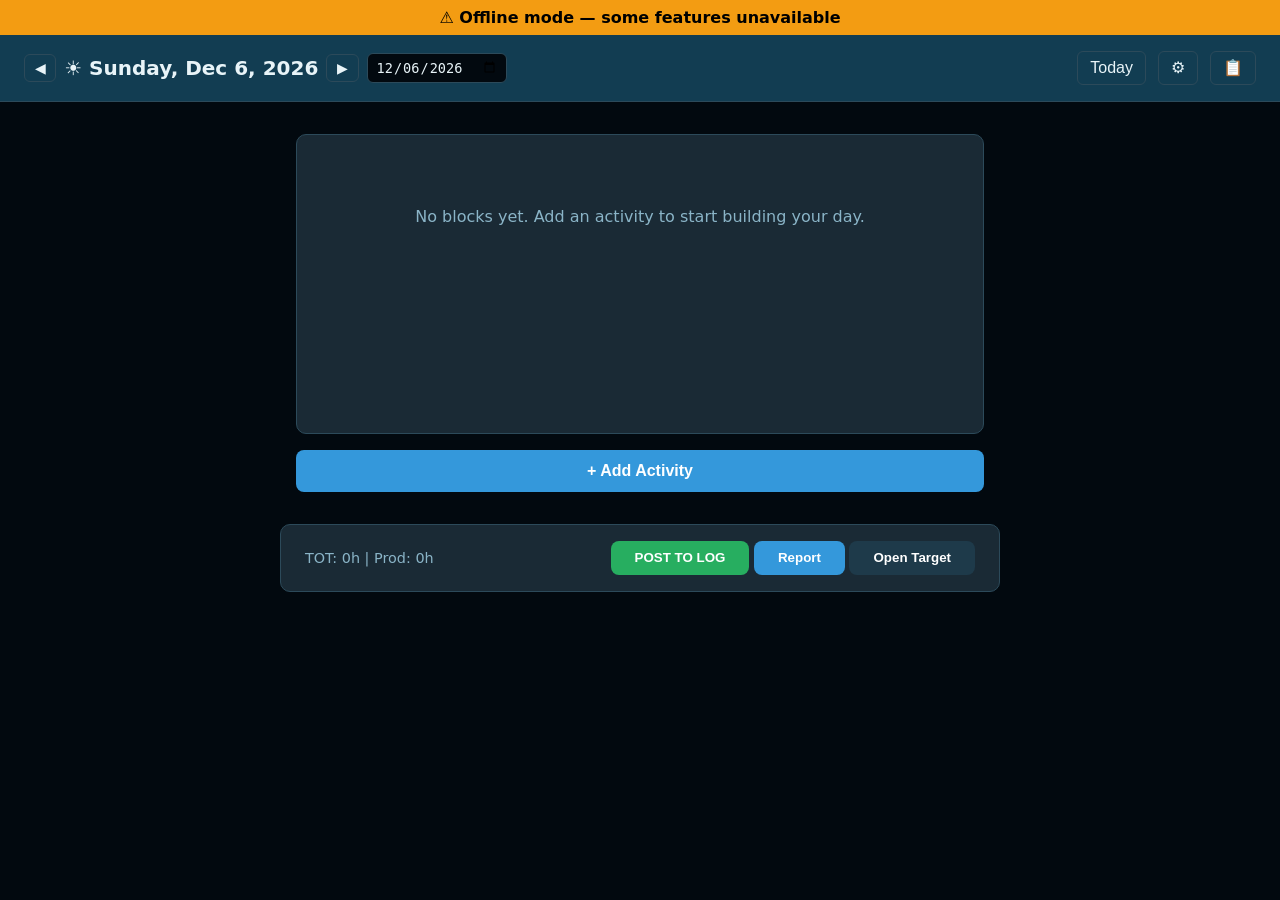
==== web/index.html @ ea5ffbc2 "Phase 5: Polish & Deploy - setup wizard, date nav, offline mode, cache busting, settings, shutdown" ====
<!DOCTYPE html>
<html lang="en">
<head>
  <meta charset="UTF-8">
  <meta name="viewport" content="width=device-width, initial-scale=1.0">
  <title>DayBuilder</title>
  <link rel="stylesheet" href="css/app.css">
</head>
<body>
  <div class="status-banner" id="offlineBanner">⚠ Offline mode — some features unavailable</div>

  <header>
    <div class="date-nav">
      <button id="btnPrev" title="Previous day">◀</button>
      <h1 id="dateTitle">☀ Loading...</h1>
      <button id="btnNext" title="Next day">▶</button>
      <input type="date" id="datePicker" title="Pick a date">
    </div>
    <div class="controls">
      <button id="btnToday" title="Go to today">Today</button>
      <button id="btnSettings" title="Settings">⚙</button>
      <button id="btnClipboard" title="Copy report">📋</button>
    </div>
  </header>

  <main>
    <div class="timeline" id="timeline">
      <div class="timeline-empty">No blocks yet. Add an activity to start building your day.</div>
    </div>
    <button class="add-btn" id="btnAdd">+ Add Activity</button>
  </main>

  <footer>
    <span id="daySummary">TOT: 0h | Prod: 0h</span>
    <div>
      <button class="post-btn" id="btnPost">POST TO LOG</button>
      <button class="post-btn" id="btnReport" style="background:var(--accent)">Report</button>
      <button class="post-btn" id="btnOpenTarget" style="background:var(--bg-surface)">Open Target</button>
    </div>
  </footer>

  <div id="validationContainer"></div>

  <script src="js/timeline.js"></script>
  <script src="js/guided.js"></script>
  <script src="js/post.js"></script>
  <script src="js/report.js"></script>
  <script src="js/settings.js"></script>
  <script src="js/app.js"></script>
</body>
</html>
---- web/css/app.css ----
:root {
  --bg-deep: #02090f;
  --bg-header: #123d52;
  --bg-card: #1a2a35;
  --bg-surface: #1e3a4a;
  --text-primary: #e8f4f8;
  --text-muted: #8ab4c7;
  --accent: #3498db;
  --accent-hover: #2980b9;
  --success: #27ae60;
  --warning: #f39c12;
  --danger: #e74c3c;
  --border: #2c4a5a;
}

* { margin: 0; padding: 0; box-sizing: border-box; }

body {
  font-family: 'Segoe UI', system-ui, sans-serif;
  background: var(--bg-deep);
  color: var(--text-primary);
  min-height: 100vh;
}

header {
  background: var(--bg-header);
  padding: 1rem 1.5rem;
  display: flex;
  align-items: center;
  justify-content: space-between;
  border-bottom: 1px solid var(--border);
}

header h1 {
  font-size: 1.25rem;
  font-weight: 600;
}

header .controls {
  display: flex;
  gap: 0.75rem;
}

header .controls button {
  background: none;
  border: 1px solid var(--border);
  color: var(--text-primary);
  padding: 0.4rem 0.75rem;
  border-radius: 6px;
  cursor: pointer;
  font-size: 1rem;
}

header .controls button:hover {
  background: var(--bg-surface);
}

main {
  max-width: 720px;
  margin: 2rem auto;
  padding: 0 1rem;
}

.timeline {
  background: var(--bg-card);
  border: 1px solid var(--border);
  border-radius: 10px;
  padding: 1.5rem;
  min-height: 300px;
}

.timeline-empty {
  text-align: center;
  color: var(--text-muted);
  padding: 3rem 1rem;
}

.add-btn {
  display: block;
  width: 100%;
  margin-top: 1rem;
  padding: 0.75rem;
  background: var(--accent);
  color: #fff;
  border: none;
  border-radius: 8px;
  font-size: 1rem;
  font-weight: 600;
  cursor: pointer;
}

.add-btn:hover { background: var(--accent-hover); }

footer {
  max-width: 720px;
  margin: 1.5rem auto;
  padding: 1rem 1.5rem;
  background: var(--bg-card);
  border: 1px solid var(--border);
  border-radius: 10px;
  display: flex;
  justify-content: space-between;
  align-items: center;
  color: var(--text-muted);
  font-size: 0.9rem;
}

.post-btn {
  padding: 0.6rem 1.5rem;
  background: var(--success);
  color: #fff;
  border: none;
  border-radius: 8px;
  font-weight: 600;
  cursor: pointer;
}

.post-btn:hover { background: #219a52; }

.status-banner {
  background: var(--warning);
  color: #000;
  text-align: center;
  padding: 0.5rem;
  font-weight: 600;
  display: none;
}

.status-banner.visible { display: block; }


/* Timeline blocks */
.tl-block {
  position: relative;
  padding: 0.75rem 1rem;
  margin: 0.25rem 0;
  background: var(--bg-surface);
  border-radius: 6px;
  border-left: 4px solid var(--accent);
  cursor: grab;
  user-select: none;
  transition: box-shadow 0.15s;
}

.tl-block:hover { box-shadow: 0 0 0 1px var(--accent); }
.tl-block.dragging { opacity: 0.5; }
.tl-block.drag-over { box-shadow: 0 -2px 0 0 var(--accent); }

.tl-time {
  font-size: 0.8rem;
  color: var(--text-muted);
  margin-bottom: 0.2rem;
}

.tl-label { font-weight: 600; text-transform: capitalize; }
.tl-memo { font-size: 0.85rem; color: var(--text-muted); margin-top: 0.2rem; }

/* Resize handles */
.tl-handle {
  position: absolute;
  left: 0; right: 0;
  height: 6px;
  cursor: ns-resize;
  opacity: 0;
  transition: opacity 0.2s;
}

.tl-handle-top { top: 0; border-radius: 6px 6px 0 0; }
.tl-handle-bottom { bottom: 0; border-radius: 0 0 6px 6px; }
.tl-block:hover .tl-handle { opacity: 1; background: rgba(52,152,219,0.3); }

/* Gap / Overlap */
.tl-gap {
  text-align: center;
  padding: 0.4rem;
  margin: 0.2rem 0;
  background: rgba(243,156,18,0.15);
  border: 1px dashed var(--warning);
  border-radius: 4px;
  font-size: 0.8rem;
  color: var(--warning);
}

.tl-overlap {
  text-align: center;
  padding: 0.4rem;
  margin: 0.2rem 0;
  background: rgba(231,76,60,0.15);
  border: 1px dashed var(--danger);
  border-radius: 4px;
  font-size: 0.8rem;
  color: var(--danger);
}

/* Edit popover */
.tl-popover {
  position: relative;
  background: var(--bg-card);
  border: 1px solid var(--accent);
  border-radius: 8px;
  padding: 1rem;
  margin: 0.5rem 0;
  z-index: 100;
}

.tl-popover label {
  display: block;
  font-size: 0.8rem;
  color: var(--text-muted);
  margin-bottom: 0.5rem;
}

.tl-popover input, .tl-popover select {
  display: block;
  width: 100%;
  padding: 0.4rem;
  margin-top: 0.2rem;
  background: var(--bg-deep);
  border: 1px solid var(--border);
  border-radius: 4px;
  color: var(--text-primary);
  font-size: 0.9rem;
}

.pop-actions {
  display: flex;
  gap: 0.5rem;
  margin-top: 0.75rem;
}

.pop-actions button {
  flex: 1;
  padding: 0.5rem;
  border: none;
  border-radius: 6px;
  font-weight: 600;
  cursor: pointer;
}

.pop-save { background: var(--accent); color: #fff; }
.pop-delete { background: var(--danger); color: #fff; }
.pop-close { background: var(--border); color: var(--text-primary); }


/* Guided entry modal */
.guided-overlay {
  position: fixed;
  inset: 0;
  background: rgba(2,9,15,0.85);
  display: flex;
  align-items: center;
  justify-content: center;
  z-index: 1000;
}

.guided-modal {
  background: var(--bg-card);
  border: 1px solid var(--border);
  border-radius: 12px;
  padding: 1.5rem;
  width: 90%;
  max-width: 420px;
  max-height: 80vh;
  overflow-y: auto;
}

.guided-content h2 {
  margin-bottom: 1rem;
  font-size: 1.1rem;
}

.guided-content h2 small { color: var(--text-muted); font-weight: 400; }

.guided-grid {
  display: grid;
  grid-template-columns: repeat(2, 1fr);
  gap: 0.5rem;
  margin-bottom: 1rem;
}

.guided-btn {
  padding: 0.75rem;
  background: var(--bg-surface);
  border: 1px solid var(--border);
  border-radius: 8px;
  color: var(--text-primary);
  font-size: 0.95rem;
  font-weight: 600;
  cursor: pointer;
  text-align: center;
  transition: background 0.15s;
}

.guided-btn:hover { background: var(--accent); }
.guided-icon { display: block; font-size: 1.5rem; margin-bottom: 0.25rem; }

.guided-back {
  display: block;
  margin-top: 0.75rem;
  background: none;
  border: none;
  color: var(--text-muted);
  cursor: pointer;
  font-size: 0.9rem;
}

.guided-back:hover { color: var(--text-primary); }

/* Numpad */
.guided-numpad {
  display: grid;
  grid-template-columns: repeat(3, 1fr);
  gap: 0.4rem;
  max-width: 240px;
  margin: 0 auto 0.5rem;
}

.guided-num {
  padding: 1rem;
  background: var(--bg-surface);
  border: 1px solid var(--border);
  border-radius: 8px;
  color: var(--text-primary);
  font-size: 1.25rem;
  font-weight: 700;
  cursor: pointer;
}

.guided-num:hover { background: var(--accent); }

.guided-qty-display {
  text-align: center;
  font-size: 2rem;
  font-weight: 700;
  margin-bottom: 0.75rem;
  color: var(--accent);
}

/* Time step */
.guided-time-options label {
  display: block;
  margin: 0.5rem 0 0.25rem;
  cursor: pointer;
}

.guided-time-options input[type="time"],
.guided-time-options input[type="number"] {
  background: var(--bg-deep);
  border: 1px solid var(--border);
  border-radius: 4px;
  color: var(--text-primary);
  padding: 0.4rem;
}

.guided-next, .guided-done {
  width: 100%;
  margin-top: 1rem;
  padding: 0.75rem;
  background: var(--accent);
  color: #fff;
  border: none;
  border-radius: 8px;
  font-size: 1rem;
  font-weight: 600;
  cursor: pointer;
}

.guided-next:hover, .guided-done:hover { background: var(--accent-hover); }

/* Recents */
.guided-recents {
  display: flex;
  flex-direction: column;
  gap: 0.4rem;
  margin-bottom: 0.75rem;
}

.guided-recent { text-align: left; }
.guided-new { background: var(--accent); color: #fff; }

.guided-memo-input {
  width: 100%;
  padding: 0.6rem;
  background: var(--bg-deep);
  border: 1px solid var(--border);
  border-radius: 6px;
  color: var(--text-primary);
  font-size: 1rem;
}


/* Validation panel */
.validation-panel { margin: 0.5rem 0; }
.validation-panel h3 { margin-bottom: 0.5rem; font-size: 0.9rem; color: var(--text-muted); }
.val-row { padding: 0.3rem 0; font-size: 0.85rem; }
.val-icon { margin-right: 0.5rem; font-weight: 700; }
.val-pass .val-icon { color: var(--success); }
.val-fail .val-icon { color: var(--danger); }
.val-warn .val-icon { color: var(--warning); }
.val-ok { color: var(--success); margin-top: 0.5rem; font-weight: 600; }
.val-blocked { color: var(--danger); margin-top: 0.5rem; font-weight: 600; }

/* Toast notifications */
.toast {
  position: fixed;
  bottom: 2rem;
  left: 50%;
  transform: translateX(-50%);
  padding: 0.75rem 1.5rem;
  border-radius: 8px;
  font-weight: 600;
  z-index: 2000;
  animation: fadeIn 0.2s;
}
.toast-success { background: var(--success); color: #fff; }
.toast-danger { background: var(--danger); color: #fff; }
@keyframes fadeIn { from { opacity: 0; transform: translateX(-50%) translateY(10px); } }

/* Report modal */
.report-modal { max-width: 500px; }
.report-table { width: 100%; border-collapse: collapse; margin: 0.5rem 0 1rem; }
.report-table th, .report-table td {
  padding: 0.4rem 0.75rem;
  border-bottom: 1px solid var(--border);
  text-align: left;
}
.report-table th { color: var(--text-muted); font-size: 0.8rem; }
.report-actions { display: flex; gap: 0.5rem; margin-top: 1rem; }


/* Date navigation */
.date-nav {
  display: flex;
  align-items: center;
  gap: 0.5rem;
}

.date-nav button {
  background: none;
  border: 1px solid var(--border);
  color: var(--text-primary);
  padding: 0.3rem 0.6rem;
  border-radius: 6px;
  cursor: pointer;
  font-size: 0.9rem;
}

.date-nav button:hover { background: var(--bg-surface); }

#datePicker {
  background: var(--bg-deep);
  border: 1px solid var(--border);
  border-radius: 6px;
  color: var(--text-primary);
  padding: 0.3rem 0.5rem;
  font-size: 0.85rem;
  cursor: pointer;
}

/* Settings panel */
.settings-overlay {
  position: fixed;
  inset: 0;
  background: rgba(2,9,15,0.85);
  display: flex;
  align-items: center;
  justify-content: center;
  z-index: 1000;
}

.settings-modal {
  background: var(--bg-card);
  border: 1px solid var(--border);
  border-radius: 12px;
  padding: 1.5rem;
  width: 90%;
  max-width: 460px;
  max-height: 80vh;
  overflow-y: auto;
}

.settings-modal h2 { margin-bottom: 1rem; }

.settings-modal label {
  display: block;
  font-size: 0.8rem;
  color: var(--text-muted);
  margin-bottom: 0.25rem;
  margin-top: 0.75rem;
}

.settings-modal input, .settings-modal select {
  width: 100%;
  padding: 0.5rem;
  background: var(--bg-deep);
  border: 1px solid var(--border);
  border-radius: 6px;
  color: var(--text-primary);
  font-size: 0.9rem;
}

.settings-actions {
  display: flex;
  gap: 0.5rem;
  margin-top: 1.25rem;
  flex-wrap: wrap;
}

.settings-actions button {
  flex: 1;
  min-width: 100px;
  padding: 0.6rem;
  border: none;
  border-radius: 6px;
  font-weight: 600;
  cursor: pointer;
}

.settings-save { background: var(--accent); color: #fff; }
.settings-close { background: var(--border); color: var(--text-primary); }
.settings-exit { background: var(--danger); color: #fff; }

.settings-version {
  margin-top: 1rem;
  padding-top: 0.75rem;
  border-top: 1px solid var(--border);
  font-size: 0.8rem;
  color: var(--text-muted);
}

.settings-reset {
  margin-top: 0.75rem;
  display: flex;
  gap: 0.4rem;
}

.settings-reset button {
  padding: 0.4rem 0.75rem;
  background: var(--bg-surface);
  border: 1px solid var(--border);
  border-radius: 6px;
  color: var(--text-muted);
  cursor: pointer;
  font-size: 0.8rem;
}

.settings-reset button:hover { color: var(--danger); border-color: var(--danger); }

.settings-toggle {
  display: flex;
  align-items: center;
  gap: 0.5rem;
  margin-top: 0.5rem;
}

.settings-toggle input[type="checkbox"] {
  width: auto;
  accent-color: var(--accent);
}
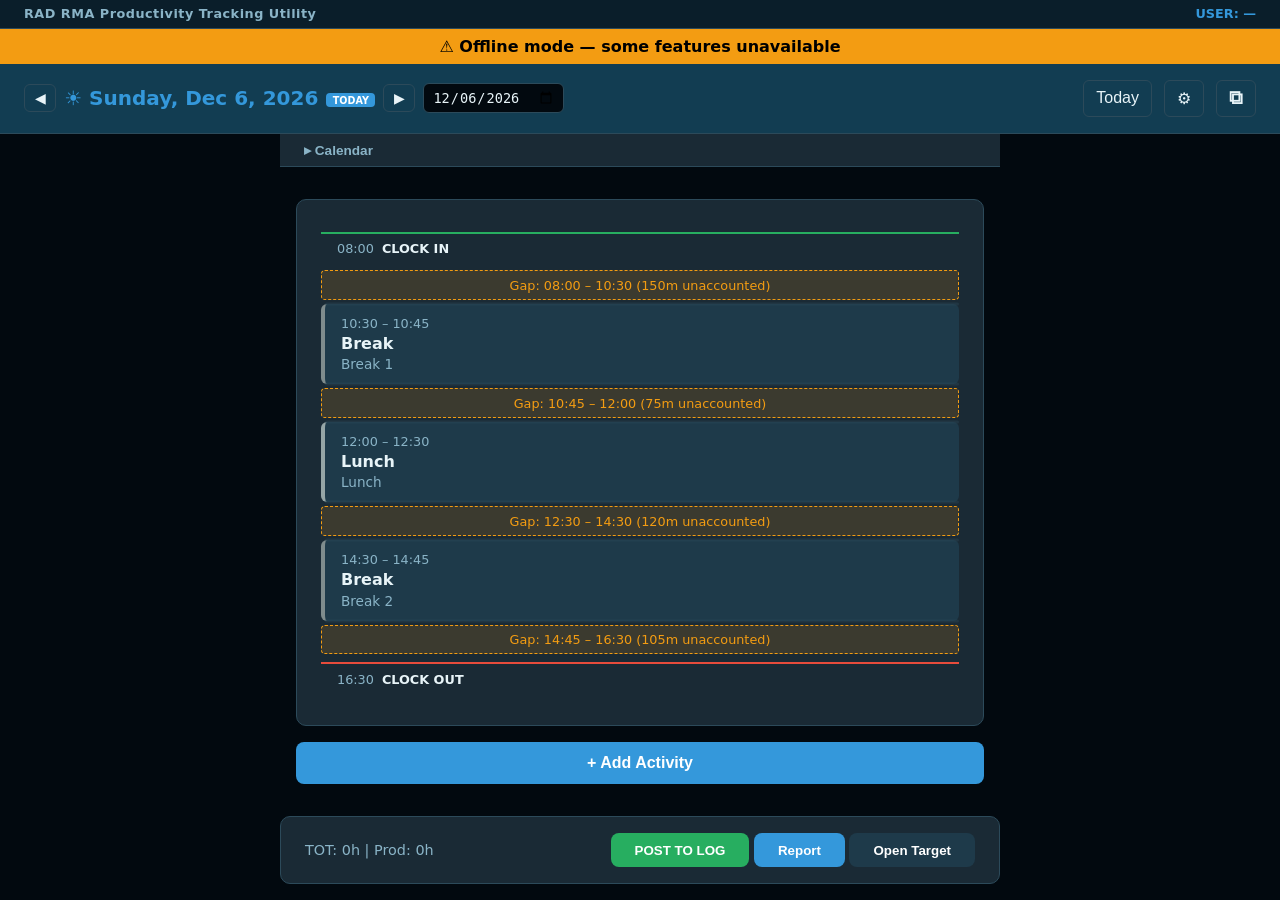
==== commit faffd252: "Revision 1: UX & Setup Overhaul (v2.6.0)" ====
--- a/web/index.html
+++ b/web/index.html
@@ -7,6 +7,11 @@
   <link rel="stylesheet" href="css/app.css">
 </head>
 <body>
+  <div class="title-bar">
+    <span class="title-bar-left">RAD RMA Productivity Tracking Utility</span>
+    <span class="title-bar-right" id="titleBarUser">USER: —</span>
+  </div>
+
   <div class="status-banner" id="offlineBanner">⚠ Offline mode — some features unavailable</div>
 
   <header>
@@ -19,9 +24,14 @@
     <div class="controls">
       <button id="btnToday" title="Go to today">Today</button>
       <button id="btnSettings" title="Settings">⚙</button>
-      <button id="btnClipboard" title="Copy report">📋</button>
+      <button id="btnClipboard" title="Copy report">⧉</button>
     </div>
   </header>
+
+  <div class="calendar-accordion" id="calendarAccordion">
+    <button class="calendar-toggle" id="calendarToggle">▸ Calendar</button>
+    <div class="calendar-body" id="calendarBody"></div>
+  </div>
 
   <main>
     <div class="timeline" id="timeline">
--- a/web/css/app.css
+++ b/web/css/app.css
@@ -15,6 +15,20 @@
 
 * { margin: 0; padding: 0; box-sizing: border-box; }
 
+/* Title bar */
+.title-bar {
+  background: #0a1e2a;
+  padding: 0.4rem 1.5rem;
+  display: flex;
+  justify-content: space-between;
+  align-items: center;
+  font-size: 0.8rem;
+  color: var(--text-muted);
+  border-bottom: 1px solid var(--border);
+}
+.title-bar-left { font-weight: 600; letter-spacing: 0.5px; }
+.title-bar-right { font-weight: 600; color: var(--accent); }
+
 body {
   font-family: 'Segoe UI', system-ui, sans-serif;
   background: var(--bg-deep);
@@ -159,15 +173,42 @@
 .tl-handle {
   position: absolute;
   left: 0; right: 0;
-  height: 6px;
+  height: 12px;
   cursor: ns-resize;
-  opacity: 0;
-  transition: opacity 0.2s;
-}
-
-.tl-handle-top { top: 0; border-radius: 6px 6px 0 0; }
-.tl-handle-bottom { bottom: 0; border-radius: 0 0 6px 6px; }
-.tl-block:hover .tl-handle { opacity: 1; background: rgba(52,152,219,0.3); }
+  opacity: 0.4;
+  transition: opacity 0.2s, background 0.2s;
+  z-index: 2;
+}
+
+.tl-handle-top { top: -6px; }
+.tl-handle-bottom { bottom: -6px; }
+.tl-handle::after {
+  content: '';
+  position: absolute;
+  left: 0; right: 0;
+  height: 3px;
+  top: 50%;
+  transform: translateY(-50%);
+  background: var(--border);
+  border-radius: 2px;
+  transition: background 0.15s;
+}
+.tl-block:hover .tl-handle { opacity: 1; }
+.tl-handle:hover::after, .tl-handle.active::after { background: var(--accent); }
+
+/* Resize tooltip */
+.tl-resize-tip {
+  position: fixed;
+  background: var(--accent);
+  color: #fff;
+  padding: 0.2rem 0.5rem;
+  border-radius: 4px;
+  font-size: 0.75rem;
+  font-weight: 700;
+  pointer-events: none;
+  z-index: 3000;
+  white-space: nowrap;
+}
 
 /* Gap / Overlap */
 .tl-gap {
@@ -179,7 +220,10 @@
   border-radius: 4px;
   font-size: 0.8rem;
   color: var(--warning);
-}
+  cursor: pointer;
+  transition: background 0.15s;
+}
+.tl-gap:hover { background: rgba(243,156,18,0.3); }
 
 .tl-overlap {
   text-align: center;
@@ -390,7 +434,7 @@
 
 
 /* Validation panel */
-.validation-panel { margin: 0.5rem 0; }
+.validation-panel { margin: 0.5rem 0; padding-left: 1.5rem; }
 .validation-panel h3 { margin-bottom: 0.5rem; font-size: 0.9rem; color: var(--text-muted); }
 .val-row { padding: 0.3rem 0; font-size: 0.85rem; }
 .val-icon { margin-right: 0.5rem; font-weight: 700; }
@@ -557,3 +601,127 @@
   width: auto;
   accent-color: var(--accent);
 }
+
+
+/* Calendar mini-map */
+.calendar-accordion {
+  max-width: 720px;
+  margin: 0 auto;
+  border-bottom: 1px solid var(--border);
+}
+.calendar-toggle {
+  width: 100%;
+  background: var(--bg-card);
+  border: none;
+  color: var(--text-muted);
+  padding: 0.5rem 1.5rem;
+  text-align: left;
+  cursor: pointer;
+  font-size: 0.85rem;
+  font-weight: 600;
+}
+.calendar-toggle:hover { color: var(--text-primary); }
+.calendar-body {
+  display: none;
+  background: var(--bg-card);
+  padding: 0.75rem 1.5rem 1rem;
+}
+.calendar-accordion.open .calendar-body { display: block; }
+.calendar-accordion.open .calendar-toggle::first-letter { /* arrow handled in JS */ }
+.cal-header {
+  display: flex;
+  justify-content: space-between;
+  align-items: center;
+  margin-bottom: 0.5rem;
+}
+.cal-header button {
+  background: none;
+  border: 1px solid var(--border);
+  color: var(--text-primary);
+  padding: 0.2rem 0.5rem;
+  border-radius: 4px;
+  cursor: pointer;
+}
+.cal-header span { font-weight: 600; font-size: 0.9rem; }
+.cal-grid {
+  display: grid;
+  grid-template-columns: repeat(7, 1fr);
+  gap: 3px;
+  text-align: center;
+}
+.cal-grid .cal-dow { font-size: 0.7rem; color: var(--text-muted); padding: 0.2rem; }
+.cal-day {
+  padding: 0.3rem;
+  border-radius: 4px;
+  font-size: 0.8rem;
+  cursor: pointer;
+  background: var(--bg-deep);
+  color: var(--text-muted);
+}
+.cal-day:hover { outline: 1px solid var(--accent); }
+.cal-day.weekend { opacity: 0.5; }
+.cal-day.today { outline: 2px solid var(--text-primary); }
+.cal-day.empty { visibility: hidden; cursor: default; }
+.cal-day.st-draft { background: var(--warning); color: #000; }
+.cal-day.st-complete { background: var(--accent); color: #fff; }
+.cal-day.st-posted { background: var(--success); color: #fff; }
+.cal-day.st-history { background: var(--bg-surface); color: var(--text-primary); }
+
+
+/* Date highlight — today */
+.date-today { color: var(--accent); font-weight: 700; }
+.date-today::after {
+  content: 'TODAY';
+  font-size: 0.6rem;
+  margin-left: 0.5rem;
+  padding: 0.1rem 0.4rem;
+  background: var(--accent);
+  color: #fff;
+  border-radius: 4px;
+  vertical-align: middle;
+}
+
+/* Clipboard icon contrast */
+#btnClipboard { font-size: 1.2rem; font-weight: 700; }
+
+/* Reconstructed data banner */
+.reconstructed-banner {
+  background: rgba(243,156,18,0.15);
+  border: 1px solid var(--warning);
+  color: var(--warning);
+  padding: 0.4rem 1rem;
+  border-radius: 6px;
+  font-size: 0.8rem;
+  font-weight: 600;
+  margin-bottom: 0.5rem;
+  display: none;
+}
+
+/* Device/qty accordion */
+.tl-device-accordion {
+  margin-top: 0.3rem;
+  font-size: 0.8rem;
+  color: var(--text-muted);
+  cursor: pointer;
+  user-select: none;
+}
+.tl-device-accordion .acc-toggle { display: inline; }
+.tl-device-accordion .acc-body { display: none; margin-top: 0.2rem; padding-left: 0.75rem; }
+.tl-device-accordion.open .acc-body { display: block; }
+.tl-device-accordion.open .acc-arrow { transform: rotate(90deg); display: inline-block; }
+
+/* Clock in/out markers */
+.tl-block.tl-marker {
+  padding: 0.3rem 1rem;
+  background: transparent;
+  border-left: none;
+  border-top: 2px solid var(--success);
+  border-bottom: none;
+  border-radius: 0;
+  cursor: pointer;
+  margin: 0.5rem 0;
+}
+.tl-block.tl-marker.clock-out { border-top-color: var(--danger); }
+.tl-marker .tl-label { font-size: 0.8rem; font-weight: 700; text-transform: uppercase; }
+.tl-marker .tl-time { display: inline; margin-right: 0.5rem; }
+.tl-marker .tl-handle { display: none; }
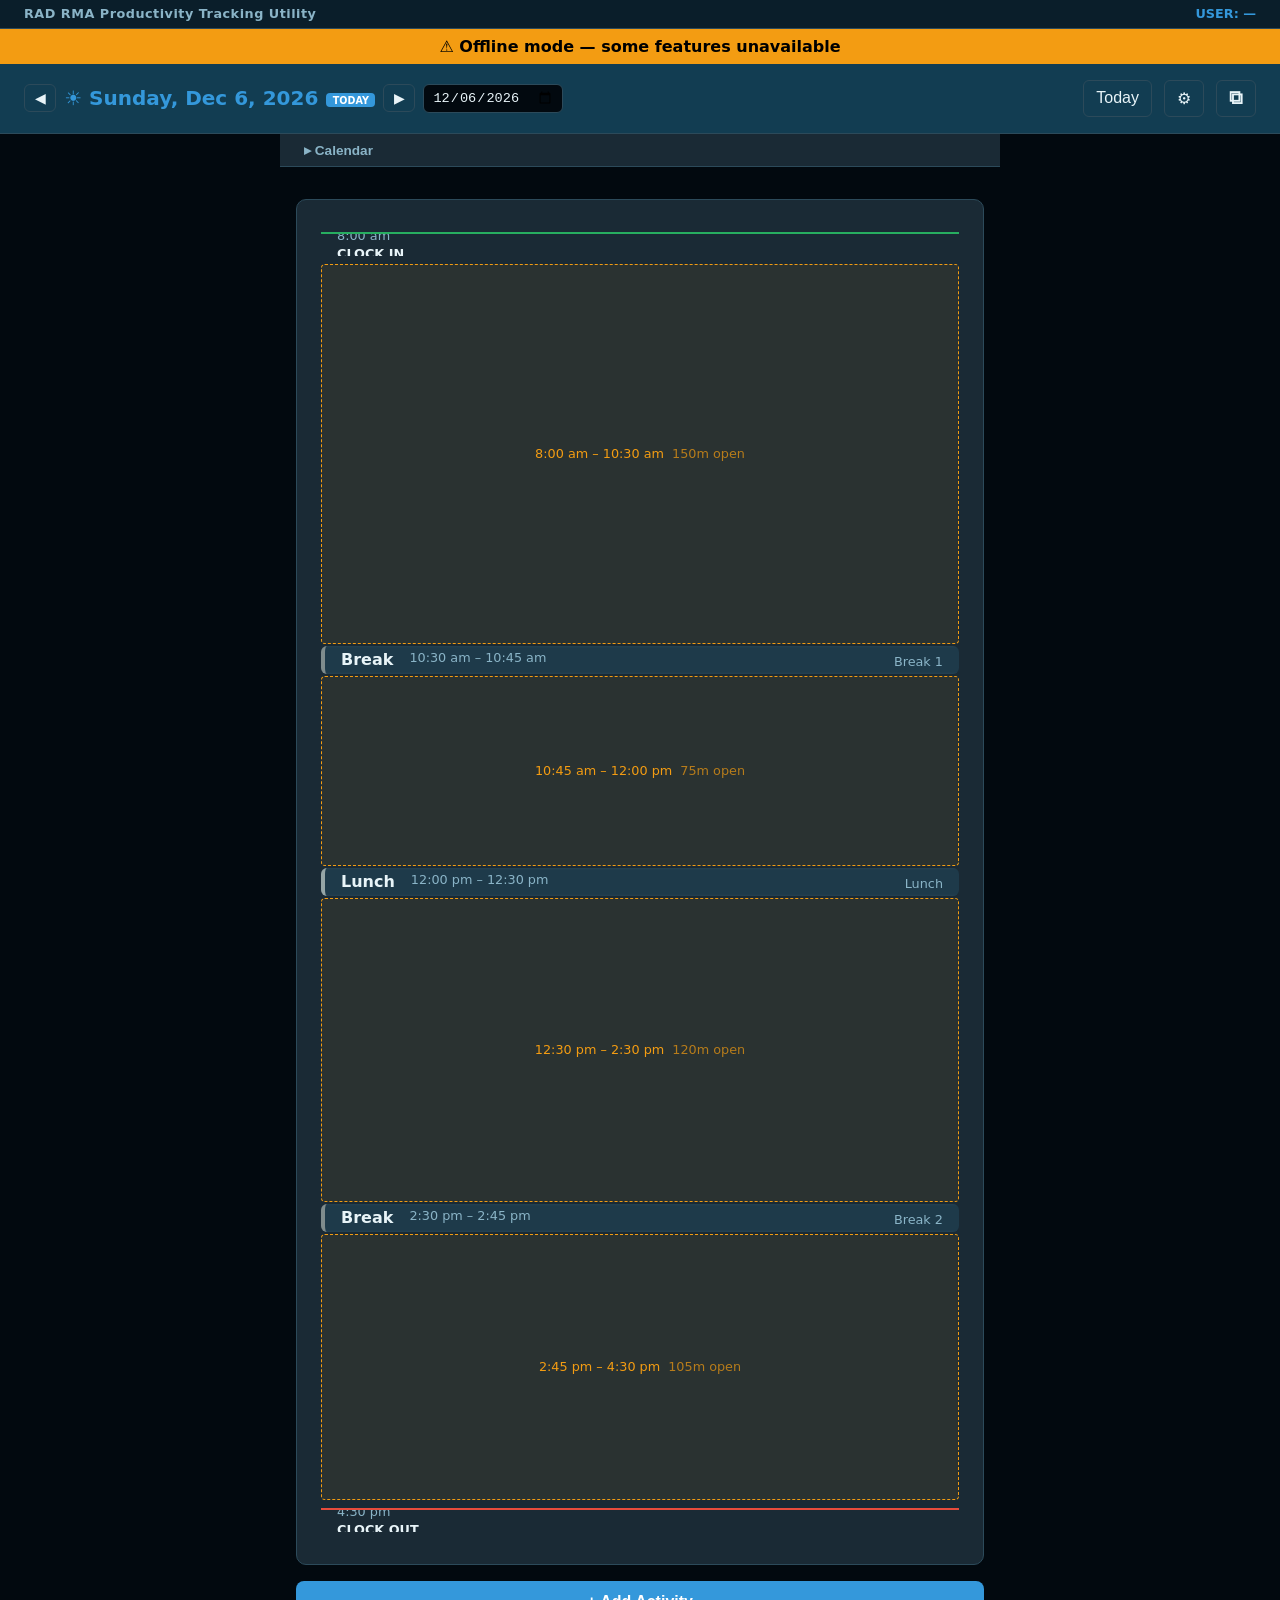
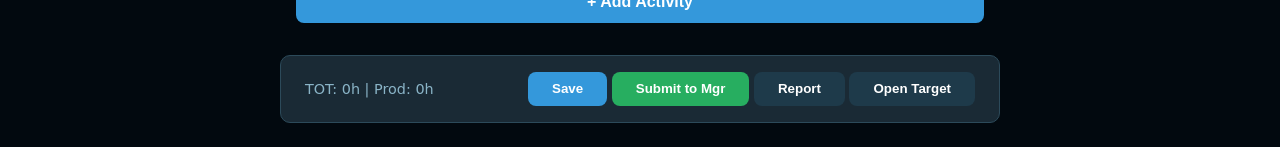
==== commit ba76a8ef: "add Save button (local+remote), rename Post to Submit to Mgr" ====
--- a/web/index.html
+++ b/web/index.html
@@ -43,8 +43,9 @@
   <footer>
     <span id="daySummary">TOT: 0h | Prod: 0h</span>
     <div>
-      <button class="post-btn" id="btnPost">POST TO LOG</button>
-      <button class="post-btn" id="btnReport" style="background:var(--accent)">Report</button>
+      <button class="post-btn" id="btnSave" style="background:var(--accent)">Save</button>
+      <button class="post-btn" id="btnPost" style="background:var(--success)">Submit to Mgr</button>
+      <button class="post-btn" id="btnReport" style="background:var(--bg-surface)">Report</button>
       <button class="post-btn" id="btnOpenTarget" style="background:var(--bg-surface)">Open Target</button>
     </div>
   </footer>
--- a/web/css/app.css
+++ b/web/css/app.css
@@ -146,19 +146,38 @@
 /* Timeline blocks */
 .tl-block {
   position: relative;
-  padding: 0.75rem 1rem;
-  margin: 0.25rem 0;
+  padding: 0.5rem 1rem;
+  margin: 2px 0;
   background: var(--bg-surface);
   border-radius: 6px;
   border-left: 4px solid var(--accent);
   cursor: grab;
   user-select: none;
-  transition: box-shadow 0.15s;
+  transition: box-shadow 0.15s, opacity 0.15s;
+  display: flex;
+  flex-direction: column;
+  justify-content: center;
+  overflow: hidden;
 }
 
 .tl-block:hover { box-shadow: 0 0 0 1px var(--accent); }
-.tl-block.dragging { opacity: 0.5; }
-.tl-block.drag-over { box-shadow: 0 -2px 0 0 var(--accent); }
+.tl-block.dragging { opacity: 0.3; transform: scale(0.98); }
+.tl-block.drag-over { box-shadow: 0 -3px 0 0 var(--accent); }
+
+/* Compact single-line blocks (break/lunch) */
+.tl-block.tl-compact {
+  padding: 0.2rem 1rem;
+  min-height: 0;
+}
+.tl-compact-row {
+  display: flex;
+  align-items: center;
+  gap: 1rem;
+  white-space: nowrap;
+}
+.tl-compact-row .tl-label { font-weight: 600; text-transform: capitalize; min-width: 50px; }
+.tl-compact-row .tl-time { font-size: 0.8rem; color: var(--text-muted); }
+.tl-compact-row .tl-memo { font-size: 0.8rem; color: var(--text-muted); margin-left: auto; }
 
 .tl-time {
   font-size: 0.8rem;
@@ -212,10 +231,12 @@
 
 /* Gap / Overlap */
 .tl-gap {
-  text-align: center;
-  padding: 0.4rem;
-  margin: 0.2rem 0;
-  background: rgba(243,156,18,0.15);
+  display: flex;
+  align-items: center;
+  justify-content: center;
+  gap: 0.5rem;
+  margin: 2px 0;
+  background: rgba(243,156,18,0.08);
   border: 1px dashed var(--warning);
   border-radius: 4px;
   font-size: 0.8rem;
@@ -223,7 +244,8 @@
   cursor: pointer;
   transition: background 0.15s;
 }
-.tl-gap:hover { background: rgba(243,156,18,0.3); }
+.tl-gap:hover { background: rgba(243,156,18,0.2); }
+.tl-gap .gap-dur { opacity: 0.7; }
 
 .tl-overlap {
   text-align: center;
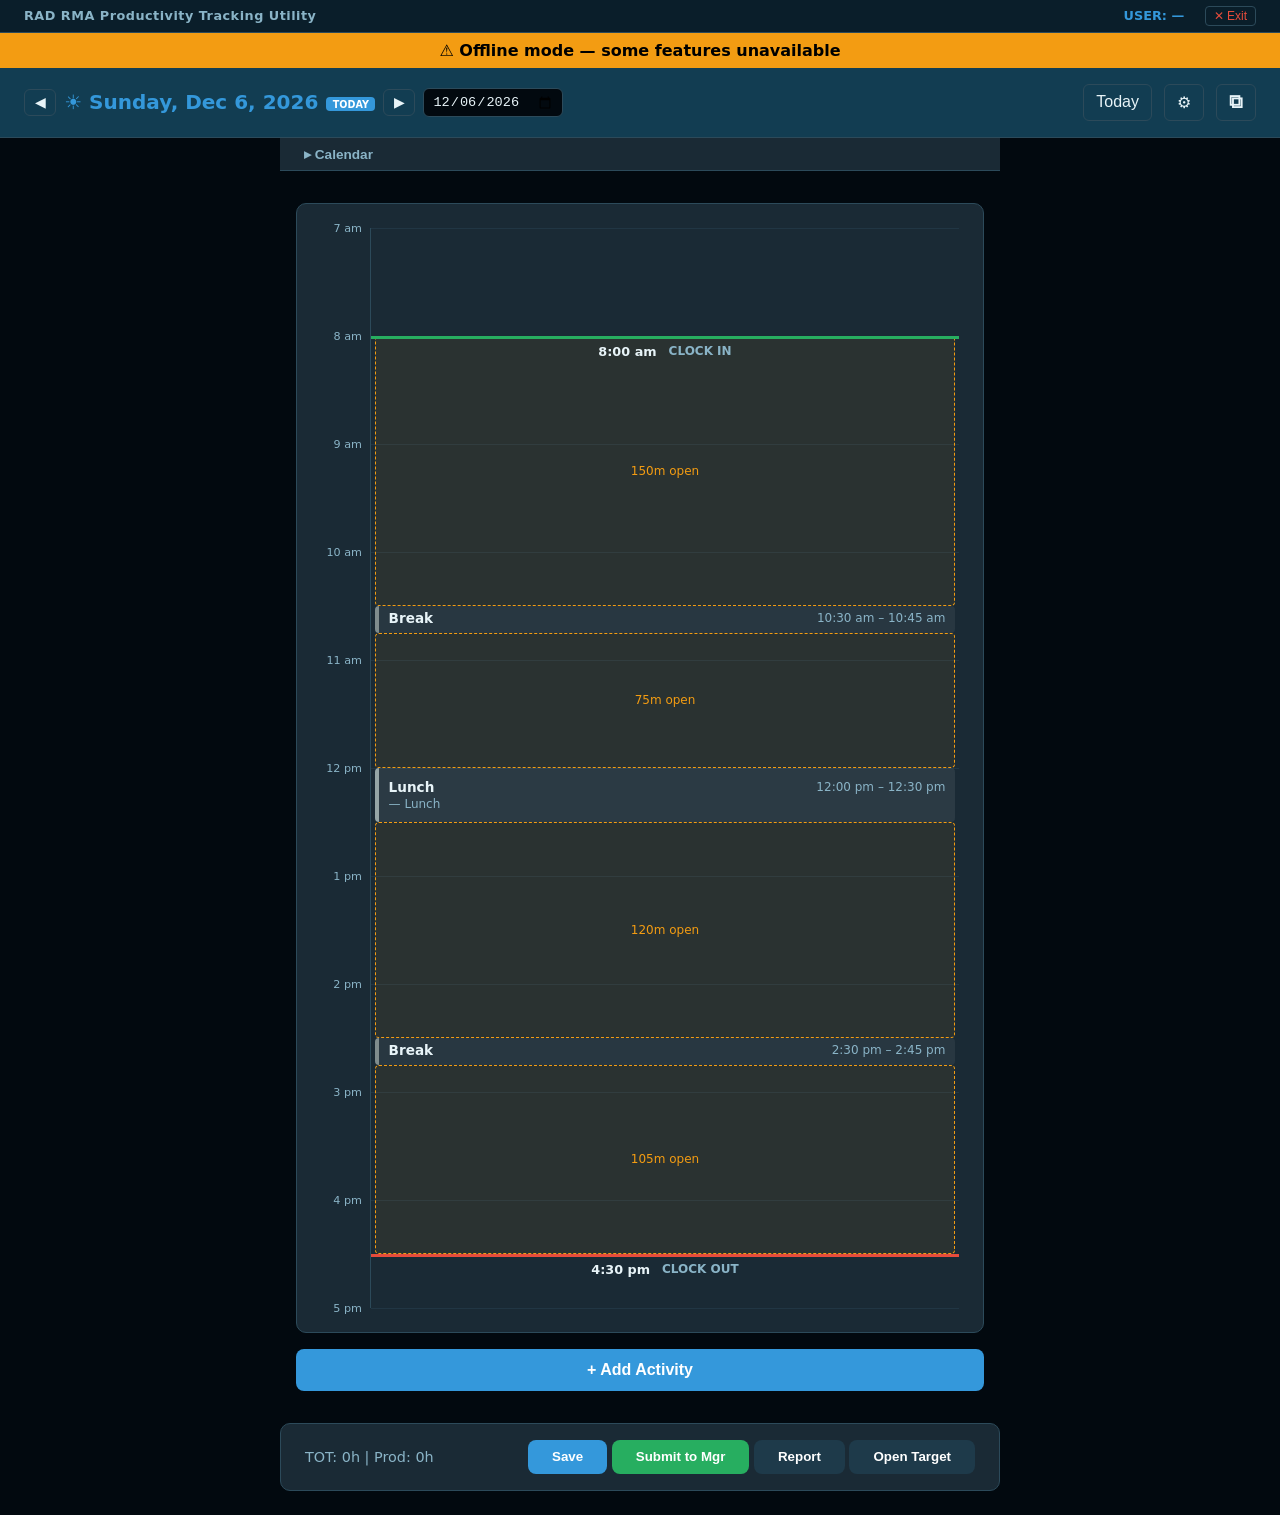
==== commit da108f56: "fix: add exit button to title bar and setup page Visible exit button always accessible regardless of" ====
--- a/web/index.html
+++ b/web/index.html
@@ -9,7 +9,7 @@
 <body>
   <div class="title-bar">
     <span class="title-bar-left">RAD RMA Productivity Tracking Utility</span>
-    <span class="title-bar-right" id="titleBarUser">USER: —</span>
+    <span class="title-bar-right"><span id="titleBarUser">USER: —</span> <button id="titleBarExit" title="Exit App" style="margin-left:1rem;background:none;border:1px solid var(--border);color:var(--danger);padding:0.1rem 0.5rem;border-radius:4px;cursor:pointer;font-size:0.75rem">✕ Exit</button></span>
   </div>
 
   <div class="status-banner" id="offlineBanner">⚠ Offline mode — some features unavailable</div>
--- a/web/css/app.css
+++ b/web/css/app.css
@@ -144,37 +144,105 @@
 
 
 /* Timeline blocks */
+.tl-wrapper {
+  display: flex;
+  gap: 0;
+}
+
+.tl-gutter {
+  width: 50px;
+  position: relative;
+  flex-shrink: 0;
+  border-right: 1px solid var(--border);
+}
+
+.tl-hour {
+  position: absolute;
+  right: 8px;
+  font-size: 0.7rem;
+  color: var(--text-muted);
+  transform: translateY(-50%);
+  white-space: nowrap;
+}
+
+.tl-track {
+  flex: 1;
+  position: relative;
+  min-height: 400px;
+}
+
+.tl-gridline {
+  position: absolute;
+  left: 0; right: 0;
+  height: 1px;
+  background: var(--border);
+  opacity: 0.4;
+  pointer-events: none;
+}
+
+.tl-dropzone {
+  position: absolute;
+  left: 0; right: 0;
+  z-index: 0;
+  transition: background 0.1s;
+}
+.tl-dropzone.dz-hover {
+  background: rgba(52, 152, 219, 0.15);
+  outline: 1px dashed var(--accent);
+  border-radius: 3px;
+}
+
 .tl-block {
-  position: relative;
-  padding: 0.5rem 1rem;
-  margin: 2px 0;
-  background: var(--bg-surface);
-  border-radius: 6px;
+  position: absolute;
+  left: 4px; right: 4px;
   border-left: 4px solid var(--accent);
+  border-radius: 4px;
+  padding: 0.3rem 0.6rem;
   cursor: grab;
   user-select: none;
-  transition: box-shadow 0.15s, opacity 0.15s;
+  overflow: hidden;
+  transition: box-shadow 0.15s;
   display: flex;
   flex-direction: column;
   justify-content: center;
-  overflow: hidden;
-}
-
-.tl-block:hover { box-shadow: 0 0 0 1px var(--accent); }
-.tl-block.dragging { opacity: 0.3; transform: scale(0.98); }
-.tl-block.drag-over { box-shadow: 0 -3px 0 0 var(--accent); }
+}
+
+.tl-block:hover { box-shadow: 0 0 0 1px var(--accent); z-index: 5; }
+.tl-block.dragging { opacity: 0.3; }
+.tl-block.drag-over { box-shadow: 0 0 0 2px var(--accent); }
+
+.tl-block-header {
+  display: flex;
+  justify-content: space-between;
+  align-items: center;
+  gap: 0.5rem;
+}
+
+.tl-block-label { font-weight: 600; font-size: 0.85rem; white-space: nowrap; overflow: hidden; text-overflow: ellipsis; }
+.tl-block-time { font-size: 0.75rem; color: var(--text-muted); white-space: nowrap; }
+.tl-block-memo { font-size: 0.75rem; color: var(--text-muted); margin-top: 2px; overflow: hidden; text-overflow: ellipsis; white-space: nowrap; }
+
+/* Clock markers */
+.tl-block.tl-marker {
+  left: 0; right: 0;
+  height: 28px !important;
+  background: transparent;
+  border-left: none;
+  border-top: 3px solid var(--success);
+  border-radius: 0;
+  padding: 0 0.6rem;
+  cursor: pointer;
+  flex-direction: row;
+  align-items: center;
+  gap: 0.75rem;
+}
+.tl-block.tl-marker .tl-marker-time { font-size: 0.8rem; font-weight: 700; color: var(--text-primary); }
+.tl-block.tl-marker .tl-marker-label { font-size: 0.75rem; font-weight: 600; text-transform: uppercase; color: var(--text-muted); }
+.tl-block.tl-marker[style*="border-color: #e74c3c"] { border-top-color: var(--danger); }
 
 /* Compact single-line blocks (break/lunch) */
-.tl-block.tl-compact {
-  padding: 0.2rem 1rem;
-  min-height: 0;
-}
-.tl-compact-row {
-  display: flex;
-  align-items: center;
-  gap: 1rem;
-  white-space: nowrap;
-}
+.tl-block.tl-compact { padding: 0.2rem 0.6rem; }
+.tl-compact-row { display: flex; align-items: center; gap: 1rem; white-space: nowrap; }
 .tl-compact-row .tl-label { font-weight: 600; text-transform: capitalize; min-width: 50px; }
 .tl-compact-row .tl-time { font-size: 0.8rem; color: var(--text-muted); }
 .tl-compact-row .tl-memo { font-size: 0.8rem; color: var(--text-muted); margin-left: auto; }
@@ -192,28 +260,28 @@
 .tl-handle {
   position: absolute;
   left: 0; right: 0;
-  height: 12px;
+  height: 14px;
   cursor: ns-resize;
-  opacity: 0.4;
-  transition: opacity 0.2s, background 0.2s;
-  z-index: 2;
-}
-
-.tl-handle-top { top: -6px; }
-.tl-handle-bottom { bottom: -6px; }
+  z-index: 10;
+}
+
+.tl-handle-top { top: -7px; }
+.tl-handle-bottom { bottom: -7px; }
+
 .tl-handle::after {
   content: '';
   position: absolute;
-  left: 0; right: 0;
+  left: 10%; right: 10%;
   height: 3px;
   top: 50%;
   transform: translateY(-50%);
-  background: var(--border);
+  background: transparent;
   border-radius: 2px;
   transition: background 0.15s;
 }
-.tl-block:hover .tl-handle { opacity: 1; }
-.tl-handle:hover::after, .tl-handle.active::after { background: var(--accent); }
+
+.tl-block:hover .tl-handle::after { background: var(--accent); opacity: 0.6; }
+.tl-handle:hover::after { background: var(--accent) !important; opacity: 1 !important; height: 4px; }
 
 /* Resize tooltip */
 .tl-resize-tip {
@@ -231,15 +299,15 @@
 
 /* Gap / Overlap */
 .tl-gap {
+  position: absolute;
+  left: 4px; right: 4px;
   display: flex;
   align-items: center;
   justify-content: center;
-  gap: 0.5rem;
-  margin: 2px 0;
   background: rgba(243,156,18,0.08);
   border: 1px dashed var(--warning);
   border-radius: 4px;
-  font-size: 0.8rem;
+  font-size: 0.75rem;
   color: var(--warning);
   cursor: pointer;
   transition: background 0.15s;
@@ -258,15 +326,26 @@
   color: var(--danger);
 }
 
-/* Edit popover */
+/* Edit popover — speech bubble */
 .tl-popover {
-  position: relative;
+  position: fixed;
   background: var(--bg-card);
   border: 1px solid var(--accent);
   border-radius: 8px;
-  padding: 1rem;
-  margin: 0.5rem 0;
-  z-index: 100;
+  padding: 0.75rem;
+  z-index: 2000;
+  width: 240px;
+  box-shadow: 0 4px 20px rgba(0,0,0,0.5);
+}
+
+.tl-popover .pop-arrow {
+  position: absolute;
+  left: -8px;
+  top: 12px;
+  width: 0; height: 0;
+  border-top: 8px solid transparent;
+  border-bottom: 8px solid transparent;
+  border-right: 8px solid var(--accent);
 }
 
 .tl-popover label {
@@ -732,18 +811,4 @@
 .tl-device-accordion.open .acc-body { display: block; }
 .tl-device-accordion.open .acc-arrow { transform: rotate(90deg); display: inline-block; }
 
-/* Clock in/out markers */
-.tl-block.tl-marker {
-  padding: 0.3rem 1rem;
-  background: transparent;
-  border-left: none;
-  border-top: 2px solid var(--success);
-  border-bottom: none;
-  border-radius: 0;
-  cursor: pointer;
-  margin: 0.5rem 0;
-}
-.tl-block.tl-marker.clock-out { border-top-color: var(--danger); }
-.tl-marker .tl-label { font-size: 0.8rem; font-weight: 700; text-transform: uppercase; }
-.tl-marker .tl-time { display: inline; margin-right: 0.5rem; }
-.tl-marker .tl-handle { display: none; }+/* Clock markers — handled in .tl-block.tl-marker above */
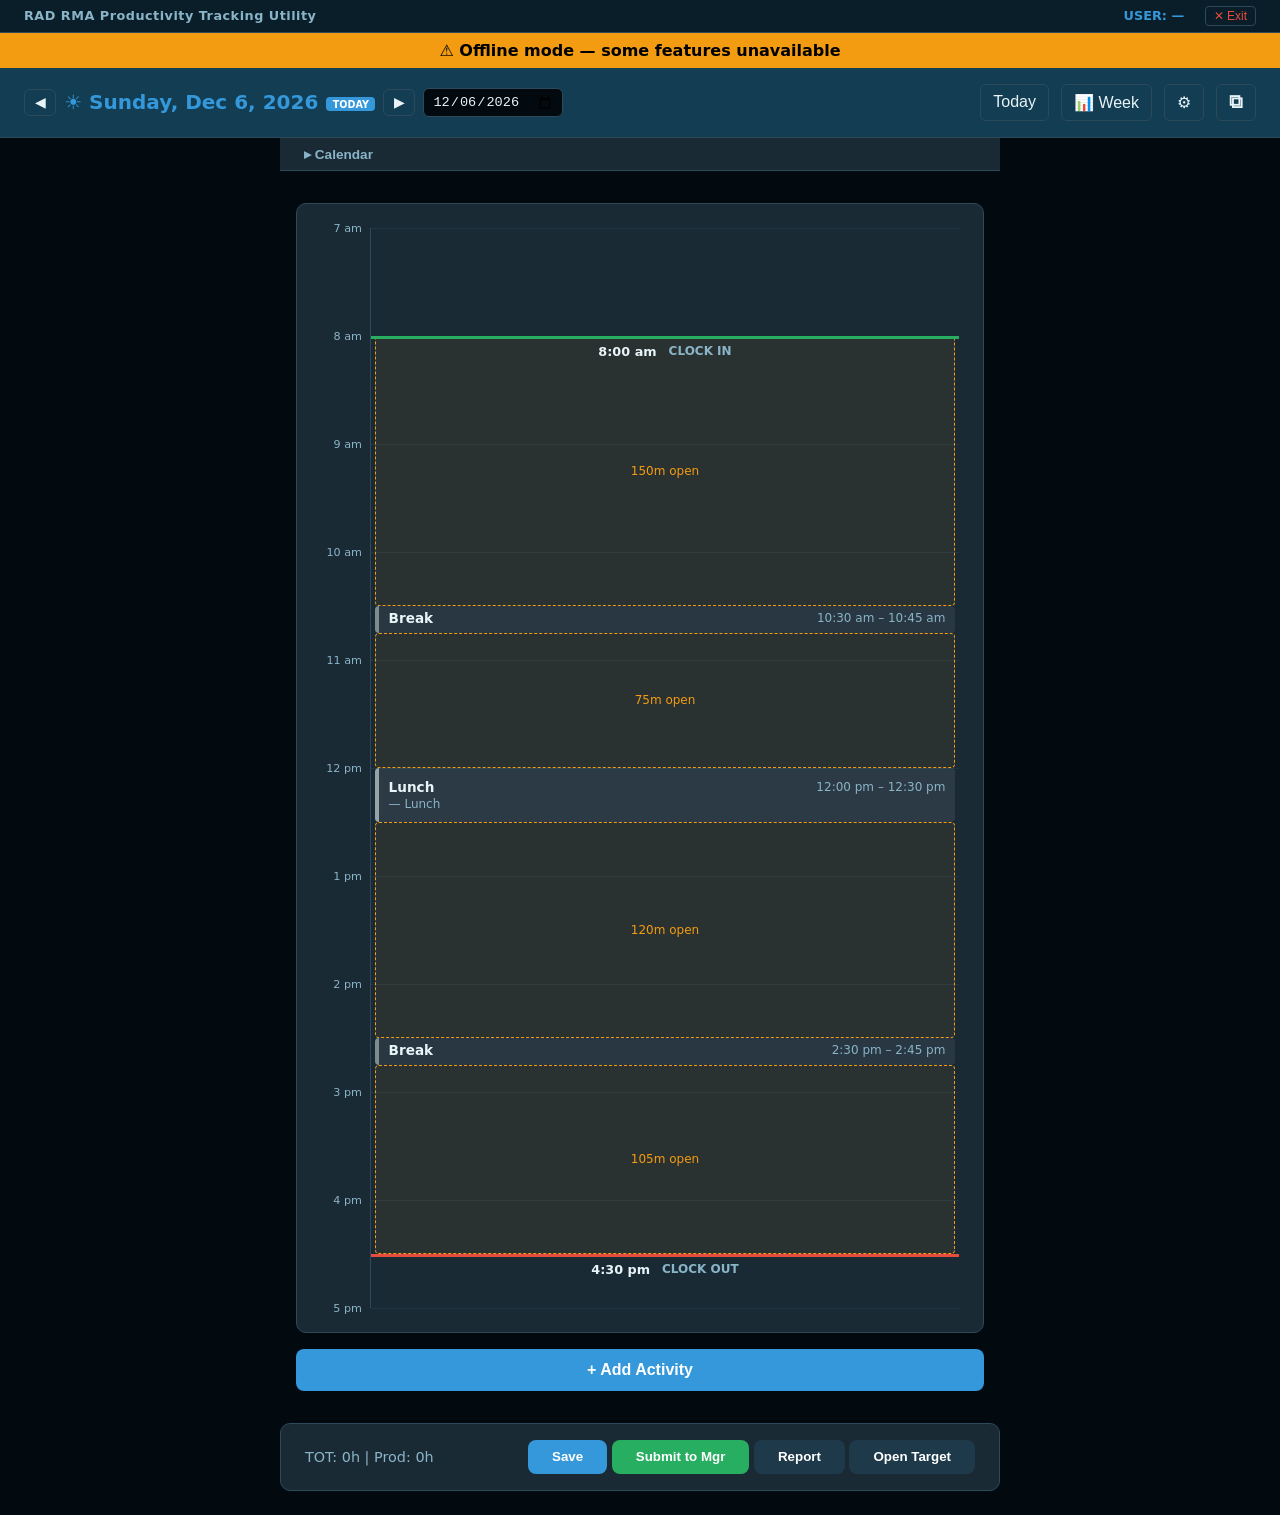
==== commit 37401234: "feat: weekly report + print-to-PDF on daily and weekly reports - /api/rates/week aggregates Mon-Fri " ====
--- a/web/index.html
+++ b/web/index.html
@@ -23,6 +23,7 @@
     </div>
     <div class="controls">
       <button id="btnToday" title="Go to today">Today</button>
+      <button id="btnWeekReport" title="Weekly report">📊 Week</button>
       <button id="btnSettings" title="Settings">⚙</button>
       <button id="btnClipboard" title="Copy report">⧉</button>
     </div>
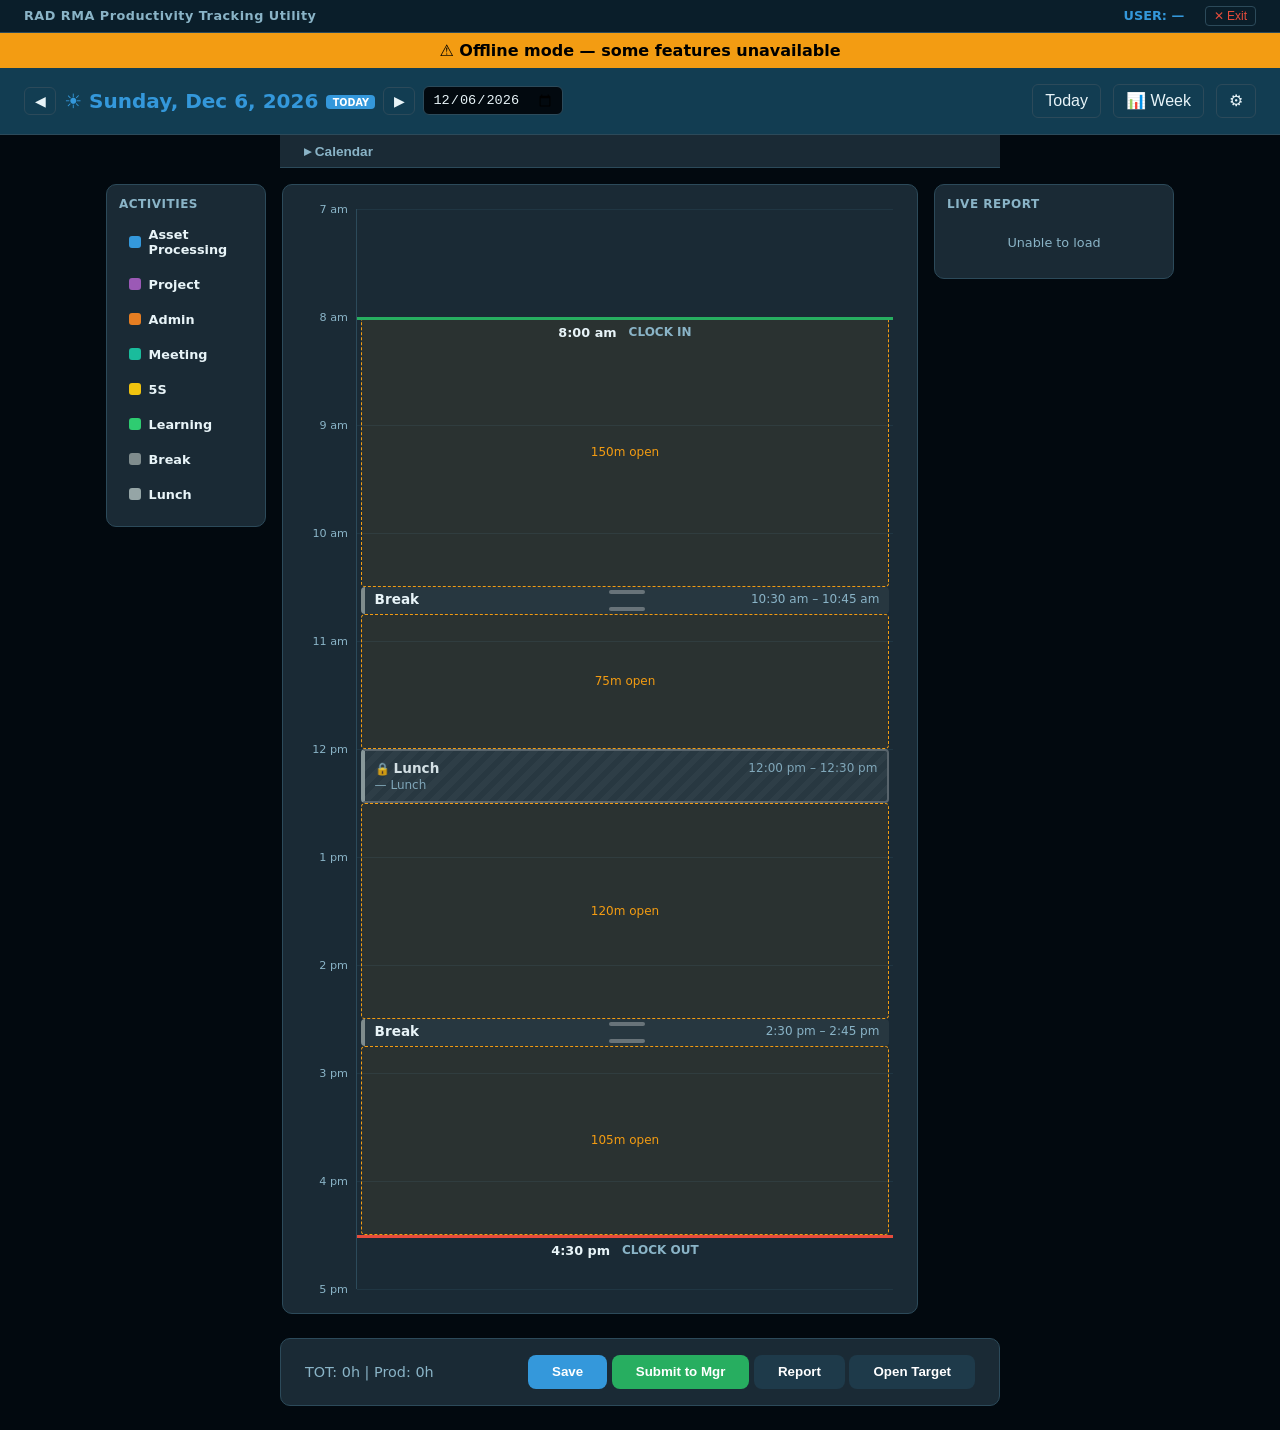
==== commit 3869f3e3: "v3.1: 3-column layout - drag palette, center timeline, live report panel" ====
--- a/web/index.html
+++ b/web/index.html
@@ -5,6 +5,7 @@
   <meta name="viewport" content="width=device-width, initial-scale=1.0">
   <title>DayBuilder</title>
   <link rel="stylesheet" href="css/app.css">
+  <link rel="icon" href="assets/favicon.ico" type="image/x-icon">
 </head>
 <body>
   <div class="title-bar">
@@ -25,7 +26,6 @@
       <button id="btnToday" title="Go to today">Today</button>
       <button id="btnWeekReport" title="Weekly report">📊 Week</button>
       <button id="btnSettings" title="Settings">⚙</button>
-      <button id="btnClipboard" title="Copy report">⧉</button>
     </div>
   </header>
 
@@ -34,11 +34,34 @@
     <div class="calendar-body" id="calendarBody"></div>
   </div>
 
-  <main>
-    <div class="timeline" id="timeline">
-      <div class="timeline-empty">No blocks yet. Add an activity to start building your day.</div>
-    </div>
-    <button class="add-btn" id="btnAdd">+ Add Activity</button>
+  <main class="three-col">
+    <!-- Left: Drag Palette -->
+    <aside class="palette">
+      <div class="palette-title">Activities</div>
+      <div class="palette-item" draggable="true" data-type="asset_processing"><span class="palette-swatch" style="background:#3498db"></span>Asset Processing</div>
+      <div class="palette-item" draggable="true" data-type="project"><span class="palette-swatch" style="background:#9b59b6"></span>Project</div>
+      <div class="palette-item" draggable="true" data-type="admin"><span class="palette-swatch" style="background:#e67e22"></span>Admin</div>
+      <div class="palette-item" draggable="true" data-type="meeting"><span class="palette-swatch" style="background:#1abc9c"></span>Meeting</div>
+      <div class="palette-item" draggable="true" data-type="5s"><span class="palette-swatch" style="background:#f1c40f"></span>5S</div>
+      <div class="palette-item" draggable="true" data-type="learning"><span class="palette-swatch" style="background:#2ecc71"></span>Learning</div>
+      <div class="palette-item" draggable="true" data-type="break"><span class="palette-swatch" style="background:#7f8c8d"></span>Break</div>
+      <div class="palette-item" draggable="true" data-type="lunch"><span class="palette-swatch" style="background:#95a5a6"></span>Lunch</div>
+    </aside>
+
+    <!-- Center: Timeline -->
+    <section class="timeline-col">
+      <div class="timeline" id="timeline">
+        <div class="timeline-empty">No blocks yet. Drag an activity from the left to start.</div>
+      </div>
+    </section>
+
+    <!-- Right: Live Report -->
+    <aside class="live-report" id="liveReport">
+      <div class="lr-title">Live Report</div>
+      <div class="lr-body" id="liveReportBody">
+        <div class="lr-empty">Add blocks to see stats</div>
+      </div>
+    </aside>
   </main>
 
   <footer>
--- a/web/css/app.css
+++ b/web/css/app.css
@@ -34,6 +34,8 @@
   background: var(--bg-deep);
   color: var(--text-primary);
   min-height: 100vh;
+  user-select: none;
+  -webkit-user-select: none;
 }
 
 header {
@@ -69,11 +71,57 @@
   background: var(--bg-surface);
 }
 
-main {
-  max-width: 720px;
-  margin: 2rem auto;
+main.three-col {
+  display: grid;
+  grid-template-columns: 160px 1fr 240px;
+  gap: 1rem;
+  max-width: 1100px;
+  margin: 1rem auto;
   padding: 0 1rem;
-}
+  align-items: start;
+}
+
+/* Palette (left) */
+.palette {
+  position: sticky;
+  top: 1rem;
+  background: var(--bg-card);
+  border: 1px solid var(--border);
+  border-radius: 10px;
+  padding: 0.75rem;
+}
+.palette-title {
+  font-size: 0.75rem;
+  font-weight: 700;
+  text-transform: uppercase;
+  color: var(--text-muted);
+  margin-bottom: 0.5rem;
+  letter-spacing: 0.5px;
+}
+.palette-item {
+  display: flex;
+  align-items: center;
+  gap: 0.5rem;
+  padding: 0.5rem 0.6rem;
+  margin-bottom: 0.25rem;
+  border-radius: 6px;
+  font-size: 0.8rem;
+  font-weight: 600;
+  cursor: grab;
+  transition: background 0.1s;
+  user-select: none;
+}
+.palette-item:hover { background: var(--bg-surface); }
+.palette-item:active { cursor: grabbing; opacity: 0.7; }
+.palette-swatch {
+  width: 12px;
+  height: 12px;
+  border-radius: 3px;
+  flex-shrink: 0;
+}
+
+/* Timeline column (center) */
+.timeline-col { min-width: 0; }
 
 .timeline {
   background: var(--bg-card);
@@ -89,21 +137,57 @@
   padding: 3rem 1rem;
 }
 
-.add-btn {
-  display: block;
-  width: 100%;
-  margin-top: 1rem;
+/* Live Report (right) */
+.live-report {
+  position: sticky;
+  top: 1rem;
+  background: var(--bg-card);
+  border: 1px solid var(--border);
+  border-radius: 10px;
   padding: 0.75rem;
-  background: var(--accent);
-  color: #fff;
-  border: none;
-  border-radius: 8px;
-  font-size: 1rem;
-  font-weight: 600;
-  cursor: pointer;
-}
-
-.add-btn:hover { background: var(--accent-hover); }
+  max-height: calc(100vh - 8rem);
+  overflow-y: auto;
+}
+.lr-title {
+  font-size: 0.75rem;
+  font-weight: 700;
+  text-transform: uppercase;
+  color: var(--text-muted);
+  margin-bottom: 0.5rem;
+  letter-spacing: 0.5px;
+}
+.lr-body { font-size: 0.8rem; }
+.lr-empty { color: var(--text-muted); text-align: center; padding: 1rem 0; }
+.lr-pct {
+  text-align: center;
+  font-size: 1.6rem;
+  font-weight: 700;
+  margin: 0.5rem 0;
+}
+.lr-subtitle {
+  text-align: center;
+  font-size: 0.75rem;
+  color: var(--text-muted);
+  margin-bottom: 0.75rem;
+}
+.lr-section {
+  margin-top: 0.75rem;
+  padding-top: 0.5rem;
+  border-top: 1px solid var(--border);
+}
+.lr-section h4 {
+  font-size: 0.7rem;
+  text-transform: uppercase;
+  color: var(--text-muted);
+  margin-bottom: 0.3rem;
+}
+.lr-row {
+  display: flex;
+  justify-content: space-between;
+  padding: 0.2rem 0;
+  font-size: 0.78rem;
+}
+.lr-row .lr-val { font-weight: 600; }
 
 footer {
   max-width: 720px;
@@ -147,6 +231,7 @@
 .tl-wrapper {
   display: flex;
   gap: 0;
+  user-select: none;
 }
 
 .tl-gutter {
@@ -169,6 +254,7 @@
   flex: 1;
   position: relative;
   min-height: 400px;
+  user-select: none;
 }
 
 .tl-gridline {
@@ -180,17 +266,36 @@
   pointer-events: none;
 }
 
-.tl-dropzone {
-  position: absolute;
-  left: 0; right: 0;
-  z-index: 0;
-  transition: background 0.1s;
-}
-.tl-dropzone.dz-hover {
-  background: rgba(52, 152, 219, 0.15);
-  outline: 1px dashed var(--accent);
+.tl-now-line {
+  position: absolute;
+  left: -20px; right: -60px;
+  height: 3px;
+  background: #e74c3c;
+  z-index: 20;
+  cursor: pointer;
+  box-shadow: 0 0 6px #e74c3c88;
+}
+.tl-now-line::before {
+  content: '';
+  position: absolute;
+  left: 10px; top: -5px;
+  width: 12px; height: 12px;
+  background: #e74c3c;
+  border-radius: 50%;
+}
+.tl-now-line::after {
+  content: attr(data-time);
+  position: absolute;
+  right: 0; top: -9px;
+  font-size: 0.65rem;
+  font-weight: 700;
+  color: #fff;
+  background: #e74c3c;
+  padding: 1px 5px;
   border-radius: 3px;
-}
+  white-space: nowrap;
+}
+
 
 .tl-block {
   position: absolute;
@@ -208,7 +313,8 @@
 }
 
 .tl-block:hover { box-shadow: 0 0 0 1px var(--accent); z-index: 5; }
-.tl-block.dragging { opacity: 0.3; }
+.tl-track.drag-active .tl-block:not(.dragging) { pointer-events: none; }
+.tl-track.drag-active .tl-gap { pointer-events: none; }
 .tl-block.drag-over { box-shadow: 0 0 0 2px var(--accent); }
 
 .tl-block-header {
@@ -256,32 +362,76 @@
 .tl-label { font-weight: 600; text-transform: capitalize; }
 .tl-memo { font-size: 0.85rem; color: var(--text-muted); margin-top: 0.2rem; }
 
-/* Resize handles */
+/* Resize handles — always visible grab bars */
 .tl-handle {
   position: absolute;
   left: 0; right: 0;
-  height: 14px;
+  height: 10px;
   cursor: ns-resize;
-  z-index: 10;
-}
-
-.tl-handle-top { top: -7px; }
-.tl-handle-bottom { bottom: -7px; }
-
-.tl-handle::after {
+  z-index: 12;
+  display: flex;
+  align-items: center;
+  justify-content: center;
+}
+.tl-handle-top { top: 0; border-radius: 4px 4px 0 0; }
+.tl-handle-bottom { bottom: 0; border-radius: 0 0 4px 4px; }
+.tl-handle-bar {
+  width: 36px;
+  height: 4px;
+  background: rgba(255,255,255,0.3);
+  border-radius: 2px;
+  transition: background 0.15s, transform 0.1s;
+}
+.tl-handle:hover .tl-handle-bar {
+  background: var(--accent);
+  transform: scaleX(1.2);
+}
+
+/* Locked block styling */
+.tl-block.tl-locked {
+  border-left-width: 4px;
+  border-left-style: solid;
+  border: 2px solid rgba(255,255,255,0.25);
+  border-left-width: 4px;
+  cursor: default;
+  opacity: 0.9;
+}
+.tl-block.tl-locked::after {
   content: '';
   position: absolute;
-  left: 10%; right: 10%;
-  height: 3px;
-  top: 50%;
-  transform: translateY(-50%);
-  background: transparent;
-  border-radius: 2px;
-  transition: background 0.15s;
-}
-
-.tl-block:hover .tl-handle::after { background: var(--accent); opacity: 0.6; }
-.tl-handle:hover::after { background: var(--accent) !important; opacity: 1 !important; height: 4px; }
+  inset: 0;
+  background: repeating-linear-gradient(
+    -45deg,
+    transparent,
+    transparent 6px,
+    rgba(255,255,255,0.03) 6px,
+    rgba(255,255,255,0.03) 12px
+  );
+  pointer-events: none;
+  border-radius: 4px;
+}
+.tl-lock-icon { margin-right: 4px; font-size: 0.75rem; }
+
+/* Drag ghost */
+.tl-drag-ghost {
+  position: absolute;
+  left: 4px; right: 4px;
+  background: rgba(52, 152, 219, 0.2);
+  border: 2px dashed var(--accent);
+  border-radius: 4px;
+  display: flex;
+  align-items: center;
+  justify-content: center;
+  font-size: 0.75rem;
+  color: var(--accent);
+  font-weight: 600;
+  pointer-events: none;
+  z-index: 20;
+}
+.tl-block.tl-dragging { opacity: 0.3; pointer-events: none; }
+
+/* Lock button in popover */
+.pop-lock { background: var(--bg-surface); color: var(--text-primary); border: 1px solid var(--border); }
 
 /* Resize tooltip */
 .tl-resize-tip {
@@ -336,6 +486,8 @@
   z-index: 2000;
   width: 240px;
   box-shadow: 0 4px 20px rgba(0,0,0,0.5);
+  user-select: text;
+  -webkit-user-select: text;
 }
 
 .tl-popover .pop-arrow {
@@ -366,6 +518,26 @@
   color: var(--text-primary);
   font-size: 0.9rem;
 }
+
+.pop-split {
+  display: flex;
+  gap: 0.5rem;
+  align-items: end;
+  margin-top: 0.5rem;
+  padding-top: 0.5rem;
+  border-top: 1px solid var(--border);
+}
+.pop-split label { flex: 1; }
+.pop-split-btn {
+  padding: 0.4rem 0.75rem;
+  background: var(--bg-surface);
+  border: 1px solid var(--border);
+  color: var(--text-primary);
+  border-radius: 6px;
+  cursor: pointer;
+  white-space: nowrap;
+}
+.pop-split-btn:hover { background: var(--warning); color: #000; }
 
 .pop-actions {
   display: flex;
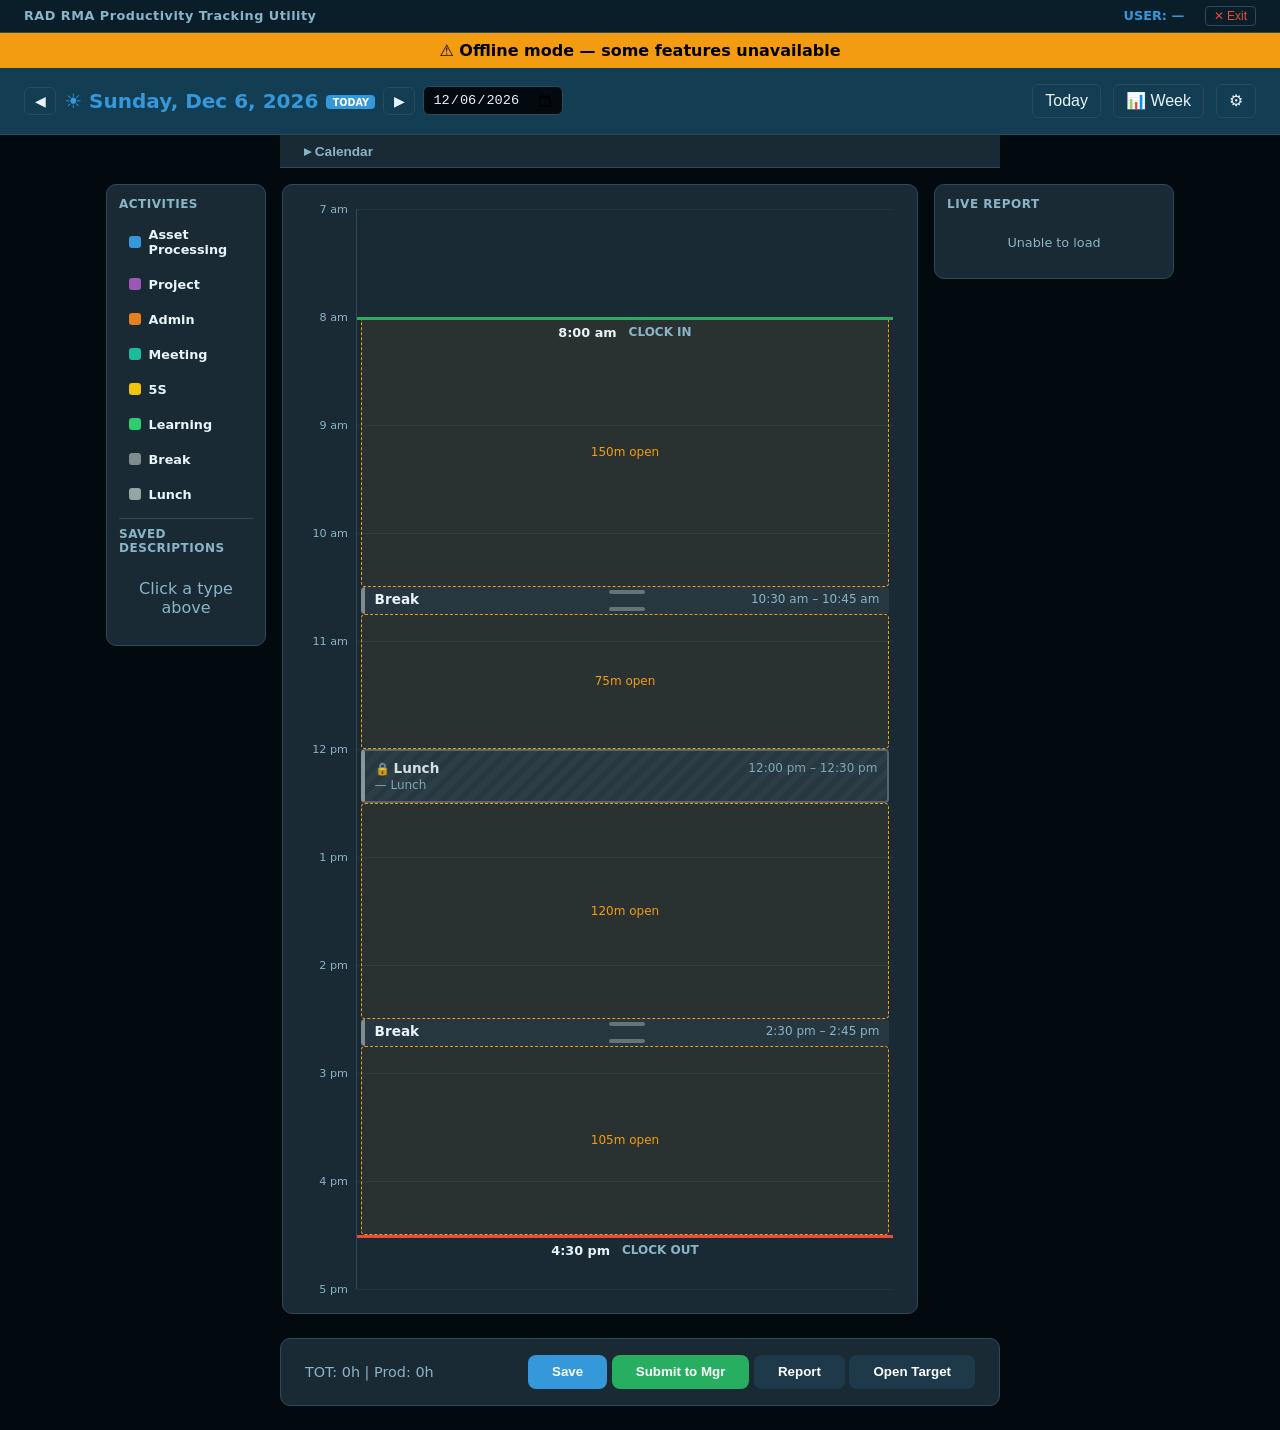
==== commit 8d639e60: "feat: saved descriptions panel - click palette type to see recents, drag to timeline" ====
--- a/web/index.html
+++ b/web/index.html
@@ -46,6 +46,11 @@
       <div class="palette-item" draggable="true" data-type="learning"><span class="palette-swatch" style="background:#2ecc71"></span>Learning</div>
       <div class="palette-item" draggable="true" data-type="break"><span class="palette-swatch" style="background:#7f8c8d"></span>Break</div>
       <div class="palette-item" draggable="true" data-type="lunch"><span class="palette-swatch" style="background:#95a5a6"></span>Lunch</div>
+      <div class="palette-divider"></div>
+      <div class="palette-title">Saved Descriptions</div>
+      <div class="palette-recents" id="paletteRecents">
+        <div class="lr-empty">Click a type above</div>
+      </div>
     </aside>
 
     <!-- Center: Timeline -->
--- a/web/css/app.css
+++ b/web/css/app.css
@@ -113,12 +113,36 @@
 }
 .palette-item:hover { background: var(--bg-surface); }
 .palette-item:active { cursor: grabbing; opacity: 0.7; }
+.palette-item.palette-active { background: var(--bg-surface); box-shadow: inset 2px 0 0 var(--accent); }
 .palette-swatch {
   width: 12px;
   height: 12px;
   border-radius: 3px;
   flex-shrink: 0;
 }
+.palette-divider {
+  height: 1px;
+  background: var(--border);
+  margin: 0.5rem 0;
+}
+.palette-recents {
+  max-height: 200px;
+  overflow-y: auto;
+}
+.palette-recent-item {
+  padding: 0.35rem 0.5rem;
+  margin-bottom: 0.2rem;
+  border-radius: 4px;
+  font-size: 0.75rem;
+  cursor: grab;
+  color: var(--text-primary);
+  white-space: nowrap;
+  overflow: hidden;
+  text-overflow: ellipsis;
+  transition: background 0.1s;
+}
+.palette-recent-item:hover { background: var(--bg-surface); }
+.palette-recent-item:active { cursor: grabbing; opacity: 0.7; }
 
 /* Timeline column (center) */
 .timeline-col { min-width: 0; }
